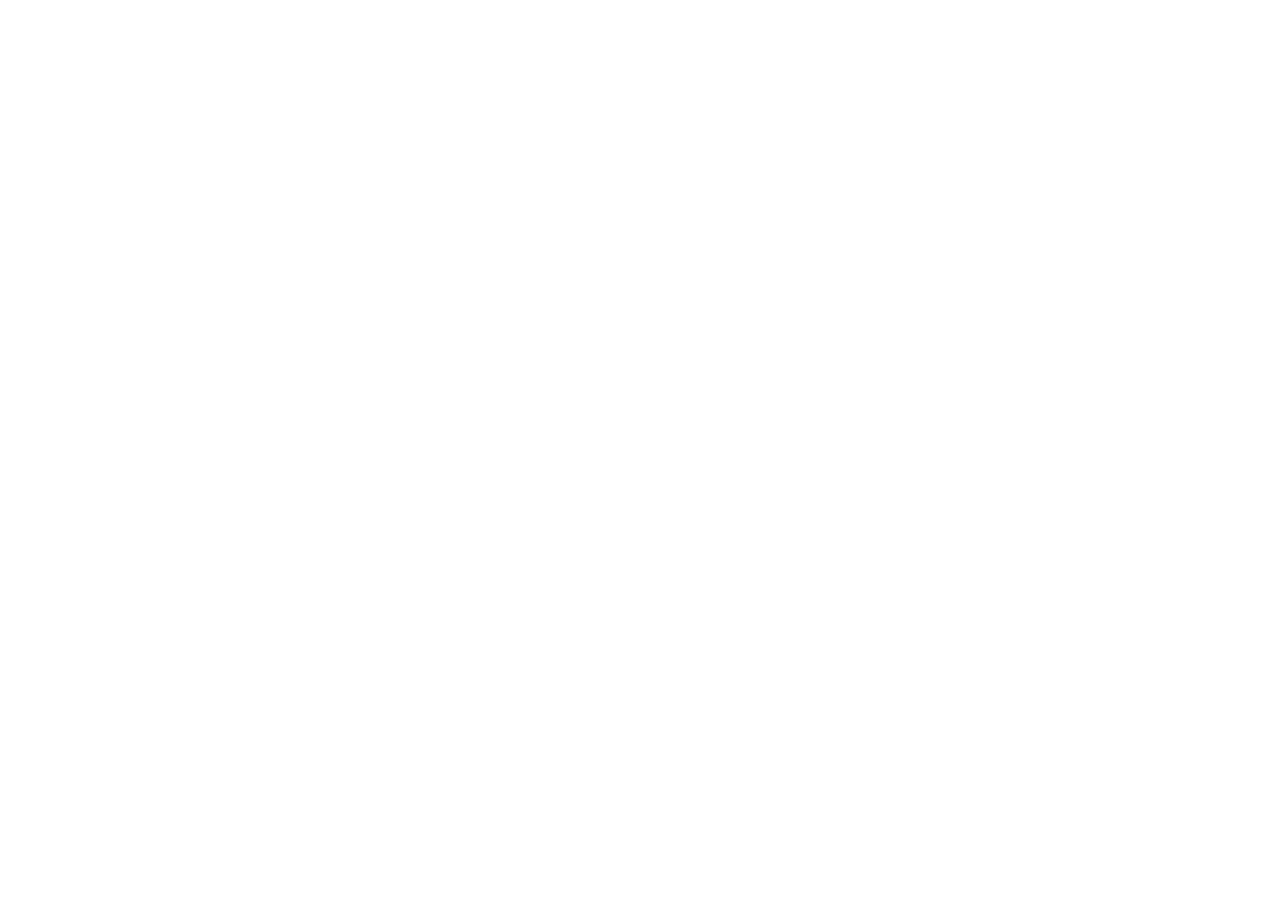
==== singolo1.html @ 7b062221 "init" ====
<!DOCTYPE html>
<html lang="en">

<head>
    <meta charset="UTF-8">
    <meta name="viewport" content="width=device-width, initial-scale=1.0">
    <link rel="stylesheet" href="./singolo1.css">
    <title>Document</title>
</head>

<body>

</body>

</html>
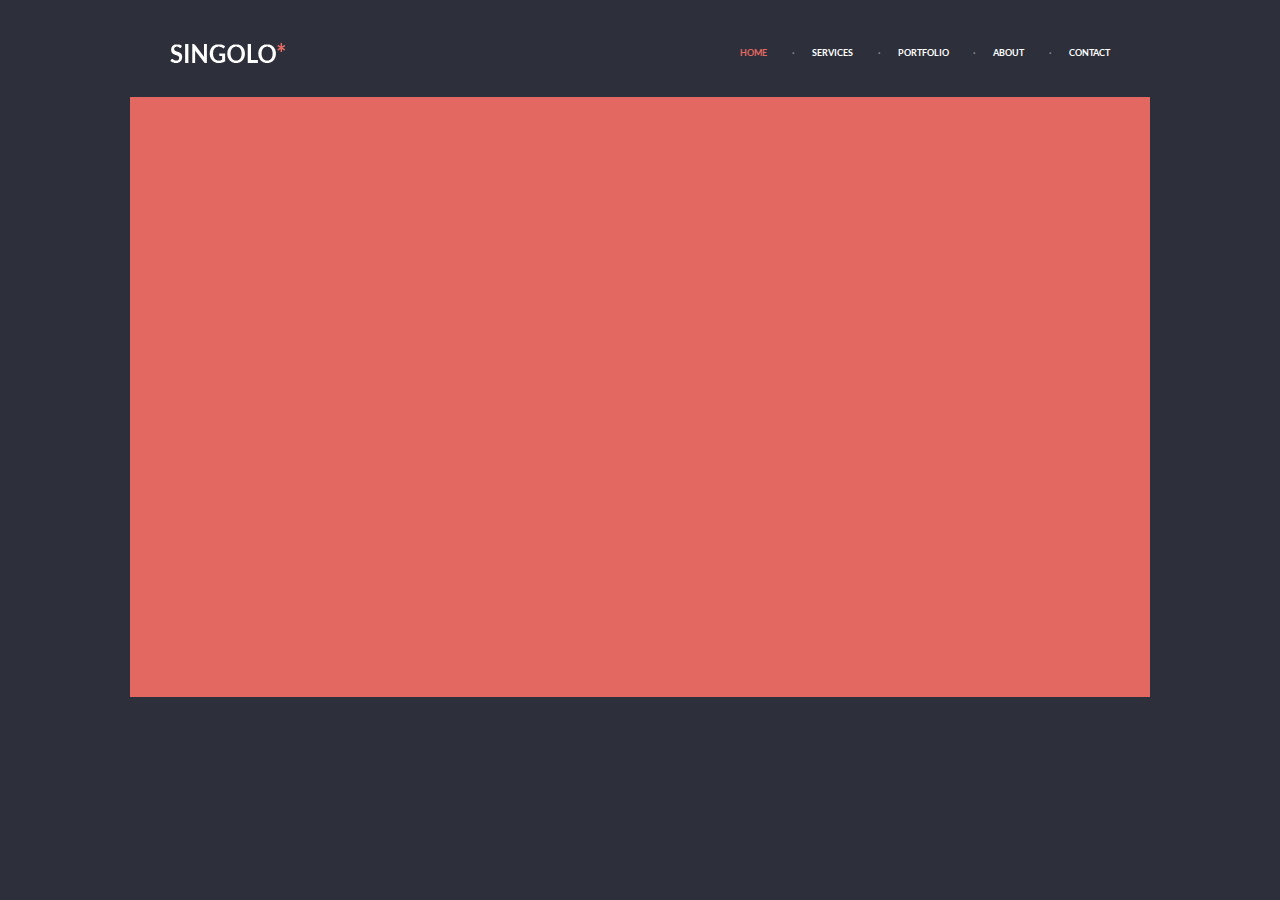
==== commit f33f7e57: "add: fonts" ====
--- a/singolo1.html
+++ b/singolo1.html
@@ -4,11 +4,29 @@
 <head>
     <meta charset="UTF-8">
     <meta name="viewport" content="width=device-width, initial-scale=1.0">
+    <!-- <link href="./assets/Lato-Bold.ttf" rel="stylesheet" type="text/css">
+    <link href="./assets/Lato-Regular.ttf" rel="stylesheet" type="text/css">
+    <link href="./assets/Lato-Light.ttf" rel="stylesheet" type="text/css"> -->
     <link rel="stylesheet" href="./singolo1.css">
     <title>Document</title>
 </head>
 
 <body>
+    <div class="wrapper">
+        <header class="header">
+            <div class="logo"><img src="./assets/SINGOLO_@1X.png" alt="logo"></div>
+            <ul class="menu">
+                <li>HOME</li>
+                <li>SERVICES</li>
+                <li>PORTFOLIO</li>
+                <li>ABOUT</li>
+                <li>CONTACT</li>
+            </ul>
+        </header>
+    </div>
+    <section class="main wrapper">
+
+    </section>
 
 </body>
 
--- a/singolo1.css
+++ b/singolo1.css
@@ -0,0 +1,60 @@
+@font-face {
+    font-family: "Lato";
+    src: url("./assets/Lato-Bold.ttf"), url("./assets/Lato-Light.ttf"), url("./assets/Lato-Regular.ttf");
+}
+
+body {
+    background-color: #2d303a;
+    font-family: "Lato";
+}
+
+.wrapper {
+    max-width: 1020px;
+    margin: 0 auto;
+}
+
+.header {
+    display: flex;
+    height: 89px;
+    justify-content: space-between;
+    align-items: center;
+    padding: 0 40px;
+    color: white;
+    font-weight: bold;
+}
+
+.logo {
+    height: 20px;
+}
+
+.menu {
+    display: flex;
+    width: 370px;
+    font-size: 9px;
+    list-style: none;
+    justify-content: space-between;
+}
+
+.menu li::before {
+    content: '·';
+    color: #ffffff70;
+    margin-right: 17px;
+}
+
+.menu li:first-child {
+    color: #e36861;
+}
+
+.menu li:first-child::before {
+    content: '';
+    margin-right: 0;
+}
+
+.menu:hover {
+    cursor: pointer;
+}
+
+.main {
+    height: 600px;
+    background-color: #e36861;
+}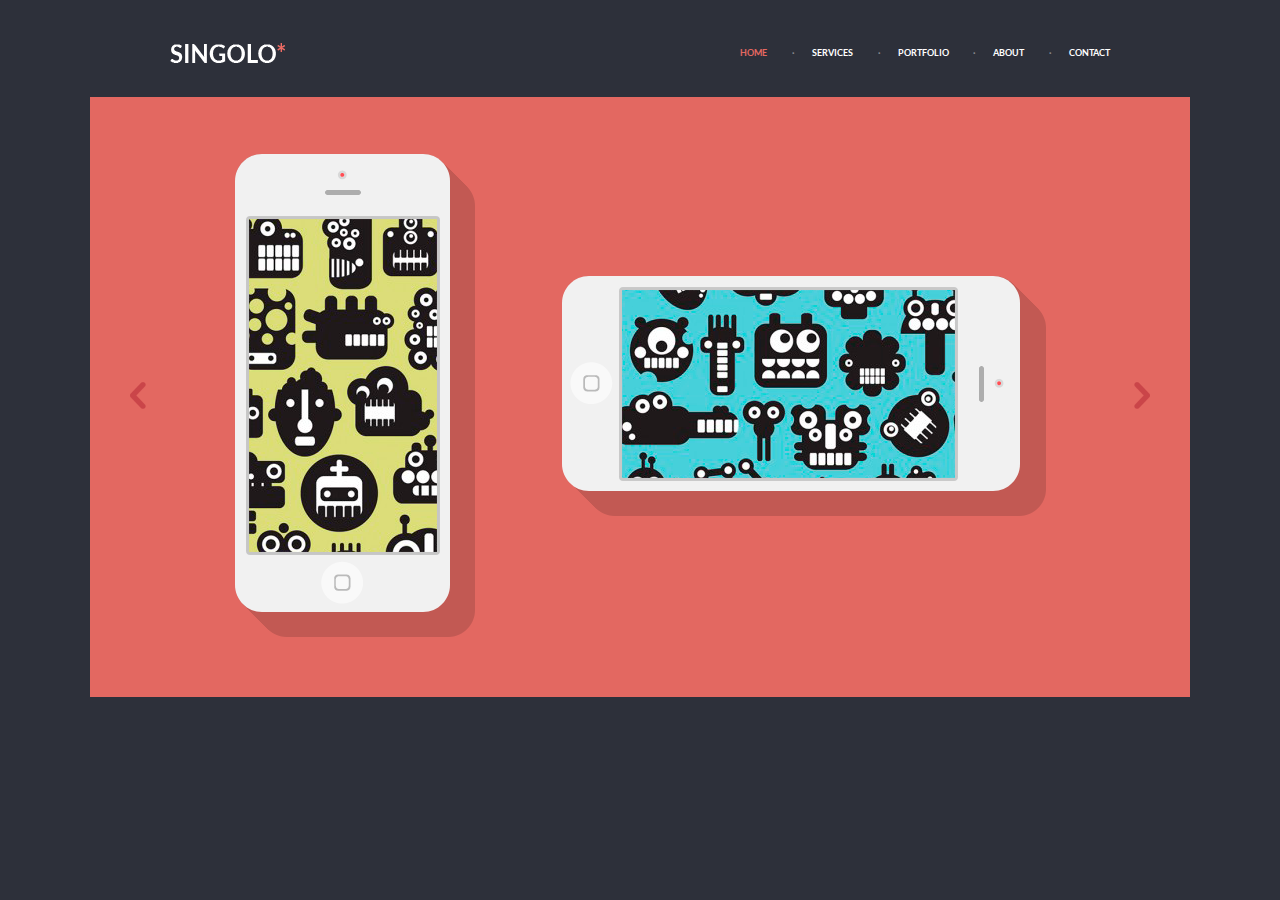
==== commit 10ba453f: "feat: add pics" ====
--- a/singolo1.html
+++ b/singolo1.html
@@ -25,6 +25,18 @@
         </header>
     </div>
     <section class="main wrapper">
+        <div class="leftArr">
+            <img src="./assets/left.svg" alt="left arrow">
+        </div>
+        <div class="vertPhone">
+            <img src="./assets/iPhone Vertical.png" alt="Vertical">
+        </div>
+        <div class="horizPhone">
+            <img src="./assets/iPhone Horizontal.png" alt="Horizontal">
+        </div>
+        <div class="rightArr">
+            <img src="./assets/right.svg" alt="right arrow">
+        </div>
 
     </section>
 
--- a/singolo1.css
+++ b/singolo1.css
@@ -57,4 +57,8 @@
 .main {
     height: 600px;
     background-color: #e36861;
+    display: flex;
+    justify-content: space-between;
+    align-items: center;
+    padding: 0 40px;
 }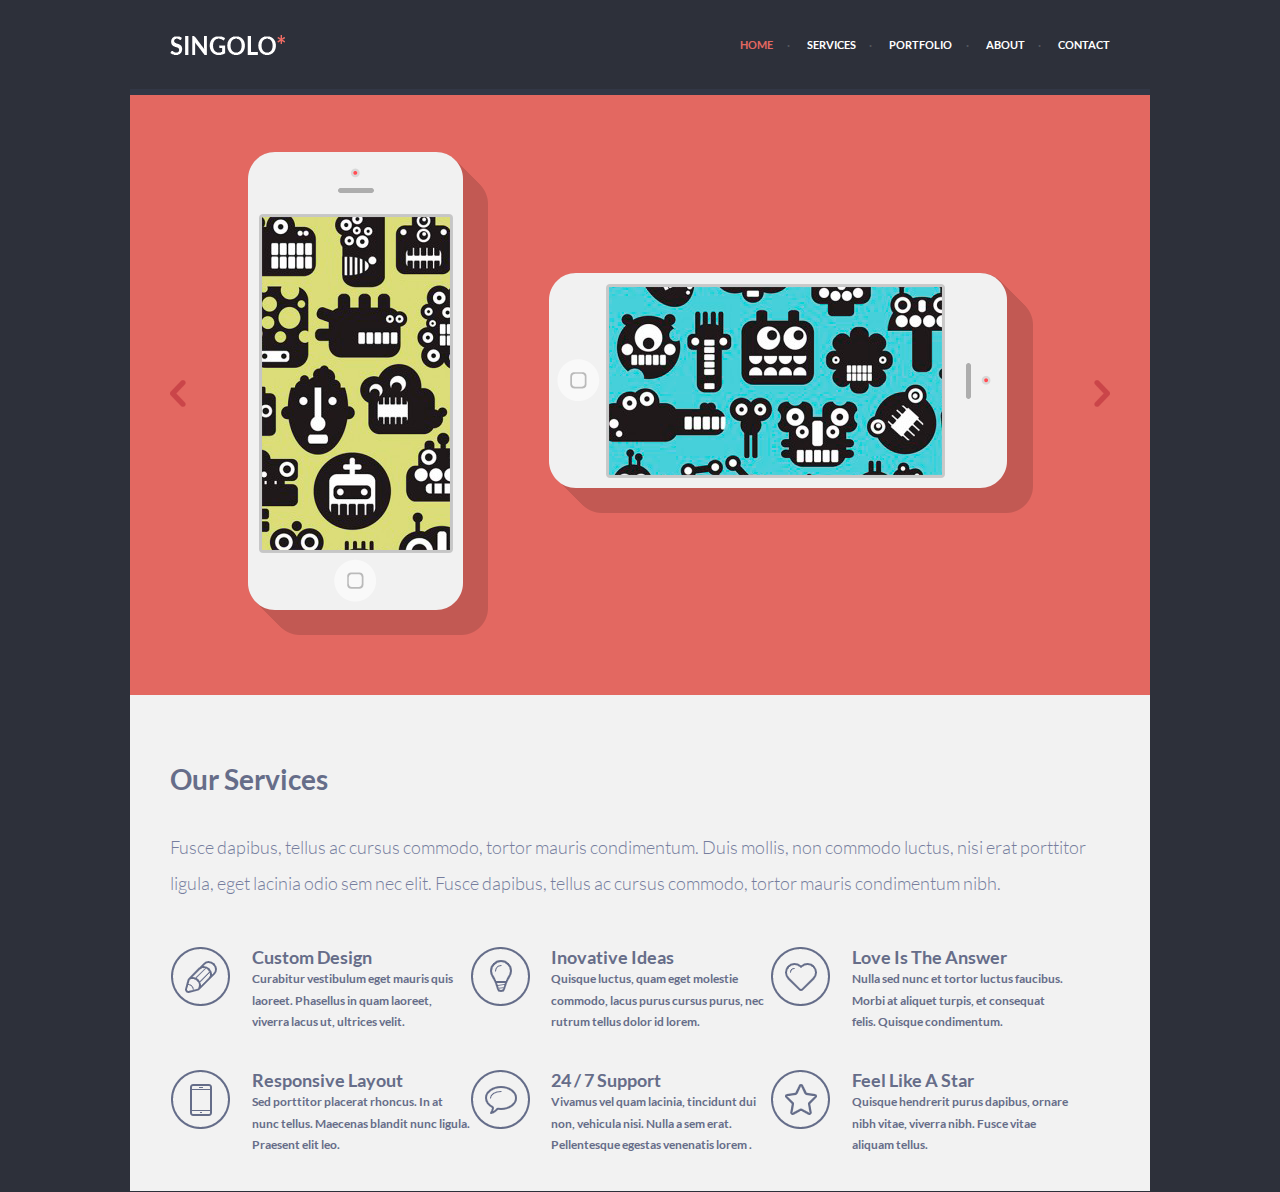
==== commit 3ff1cfbb: "feat: add service section" ====
--- a/singolo1.html
+++ b/singolo1.html
@@ -4,16 +4,15 @@
 <head>
     <meta charset="UTF-8">
     <meta name="viewport" content="width=device-width, initial-scale=1.0">
-    <!-- <link href="./assets/Lato-Bold.ttf" rel="stylesheet" type="text/css">
-    <link href="./assets/Lato-Regular.ttf" rel="stylesheet" type="text/css">
-    <link href="./assets/Lato-Light.ttf" rel="stylesheet" type="text/css"> -->
     <link rel="stylesheet" href="./singolo1.css">
-    <title>Document</title>
+    <title>singolo</title>
 </head>
 
 <body>
     <div class="wrapper">
+        <h1>singolo</h1>
         <header class="header">
+
             <div class="logo"><img src="./assets/SINGOLO_@1X.png" alt="logo"></div>
             <ul class="menu">
                 <li>HOME</li>
@@ -23,9 +22,11 @@
                 <li>CONTACT</li>
             </ul>
         </header>
+
     </div>
+    <div class="line"></div>
     <section class="main wrapper">
-        <div class="leftArr">
+        <div class="leftArrow">
             <img src="./assets/left.svg" alt="left arrow">
         </div>
         <div class="vertPhone">
@@ -34,8 +35,59 @@
         <div class="horizPhone">
             <img src="./assets/iPhone Horizontal.png" alt="Horizontal">
         </div>
-        <div class="rightArr">
+        <div class="rightArrow">
             <img src="./assets/right.svg" alt="right arrow">
+        </div>
+
+    </section>
+    <section class="services wrapper">
+        <p class="services_title">Our Services</p>
+        <p class="service_text">Fusce dapibus, tellus ac cursus commodo, tortor mauris condimentum. Duis mollis, non commodo luctus, nisi erat porttitor ligula, eget lacinia odio sem nec elit. Fusce dapibus, tellus ac cursus commodo, tortor mauris condimentum nibh.</p>
+        <div class="service_list">
+            <div class="service_item">
+                <div>
+                    <img src="./assets/pen.png" alt="pen">
+                </div>
+                <div>
+                    <p class="title">Custom Design</p>
+                    <p class="text">Curabitur vestibulum eget mauris quis laoreet. Phasellus in quam laoreet, viverra lacus ut, ultrices velit.</p>
+                </div>
+            </div>
+            <div class="service_item">
+                <div><img src="./assets/bulb.png" alt="bulb"></div>
+                <div>
+                    <p class="title">Inovative Ideas</p>
+                    <p class="text">Quisque luctus, quam eget molestie commodo, lacus purus cursus purus, nec rutrum tellus dolor id lorem.</p>
+                </div>
+            </div>
+            <div class="service_item">
+                <div><img src="./assets/heart.png" alt="heart"></div>
+                <div>
+                    <p class="title">Love Is The Answer</p>
+                    <p class="text">Nulla sed nunc et tortor luctus faucibus. Morbi at aliquet turpis, et consequat felis. Quisque condimentum.</p>
+                </div>
+            </div>
+            <div class="service_item">
+                <div><img src="./assets/phone.png" alt="layout"></div>
+                <div>
+                    <p class="title">Responsive Layout</p>
+                    <p class="text">Sed porttitor placerat rhoncus. In at nunc tellus. Maecenas blandit nunc ligula. Praesent elit leo.</p>
+                </div>
+            </div>
+            <div class="service_item">
+                <div><img src="./assets/bubble.png" alt="bubble"></div>
+                <div>
+                    <p class="title">24 / 7 Support</p>
+                    <p class="text">Vivamus vel quam lacinia, tincidunt dui non, vehicula nisi. Nulla a sem erat. Pellentesque egestas venenatis lorem .</p>
+                </div>
+            </div>
+            <div class="service_item">
+                <div><img src="./assets/star.png" alt="star"></div>
+                <div>
+                    <p class="title">Feel Like A Star</p>
+                    <p class="text">Quisque hendrerit purus dapibus, ornare nibh vitae, viverra nibh. Fusce vitae aliquam tellus.</p>
+                </div>
+            </div>
         </div>
 
     </section>
--- a/singolo1.css
+++ b/singolo1.css
@@ -1,6 +1,24 @@
 @font-face {
     font-family: "Lato";
-    src: url("./assets/Lato-Bold.ttf"), url("./assets/Lato-Light.ttf"), url("./assets/Lato-Regular.ttf");
+    src: url("./assets/Lato-Regular.ttf");
+}
+
+@font-face {
+    font-family: "Lato";
+    src: url("./assets/Lato-Light.ttf");
+    font-weight: lighter;
+}
+
+@font-face {
+    font-family: "Lato";
+    src: url("./assets/Lato-Bold.ttf");
+    font-weight: bold;
+}
+
+* {
+    box-sizing: border-box;
+    margin: 0;
+    padding: 0;
 }
 
 body {
@@ -8,9 +26,15 @@
     font-family: "Lato";
 }
 
+h1 {
+    font-size: 0;
+    color: transparent;
+}
+
 .wrapper {
     max-width: 1020px;
     margin: 0 auto;
+    padding: 0 40px;
 }
 
 .header {
@@ -18,7 +42,6 @@
     height: 89px;
     justify-content: space-between;
     align-items: center;
-    padding: 0 40px;
     color: white;
     font-weight: bold;
 }
@@ -30,14 +53,14 @@
 .menu {
     display: flex;
     width: 370px;
-    font-size: 9px;
+    font-size: 11px;
     list-style: none;
     justify-content: space-between;
 }
 
 .menu li::before {
     content: '·';
-    color: #ffffff70;
+    color: #ffffff30;
     margin-right: 17px;
 }
 
@@ -54,11 +77,71 @@
     cursor: pointer;
 }
 
+.line {
+    background-color: #323746;
+    height: 6px;
+    width: 1020px;
+    margin: 0 auto;
+}
+
 .main {
     height: 600px;
     background-color: #e36861;
     display: flex;
     justify-content: space-between;
     align-items: center;
-    padding: 0 40px;
+}
+
+.leftArrow:hover,
+.rightArrow:hover {
+    cursor: pointer;
+}
+
+.services {
+    height: 496px;
+    background-color: #f2f2f2;
+    color: #666d89;
+}
+
+.services_title {
+    padding-top: 67px;
+    font-weight: bold;
+    font-size: 28px;
+    color: rgba(102, 109, 137, 255);
+}
+
+.service_text {
+    margin-top: 33px;
+    font-weight: lighter;
+    font-size: 18px;
+    color: rgba(118, 126, 158, 255);
+    line-height: 2;
+}
+
+.service_list {
+    display: flex;
+    flex-wrap: wrap;
+    margin-top: 45px;
+}
+
+.service_item {
+    display: flex;
+    max-width: 300px;
+    max-height: 86px;
+    margin-bottom: 37px;
+}
+
+.service_item img {
+    margin-right: 20px;
+}
+
+.service_item .title {
+    font-size: 18px;
+    font-weight: bold;
+}
+
+.service_item .text {
+    font-size: 12px;
+    line-height: 1.8;
+    font-weight: bold;
 }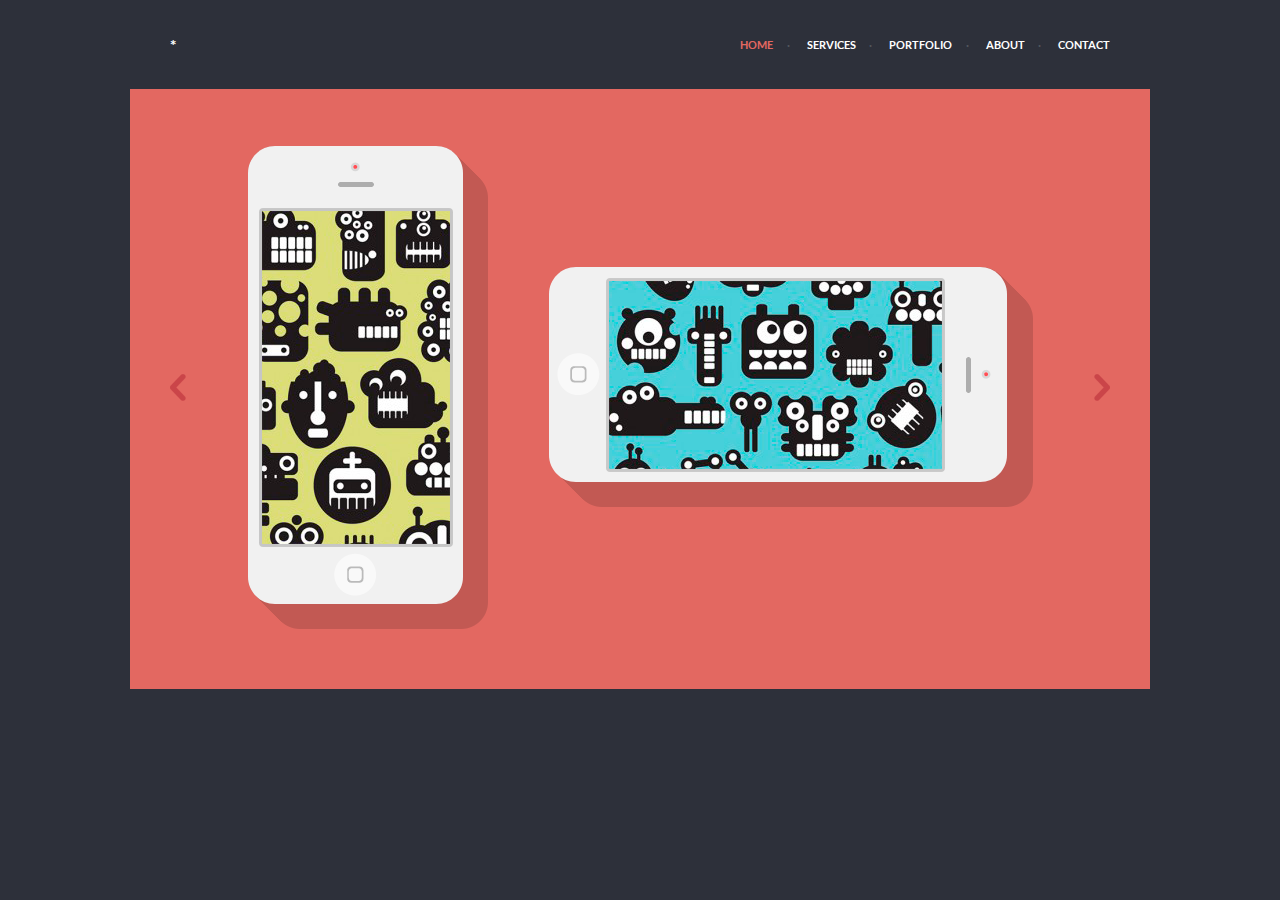
==== commit af687ad9: "refactor: logo" ====
--- a/singolo1.html
+++ b/singolo1.html
@@ -4,16 +4,20 @@
 <head>
     <meta charset="UTF-8">
     <meta name="viewport" content="width=device-width, initial-scale=1.0">
+    <!-- <link href="./assets/Lato-Bold.ttf" rel="stylesheet" type="text/css">
+    <link href="./assets/Lato-Regular.ttf" rel="stylesheet" type="text/css">
+    <link href="./assets/Lato-Light.ttf" rel="stylesheet" type="text/css"> -->
     <link rel="stylesheet" href="./singolo1.css">
-    <title>singolo</title>
+    <title>Document</title>
 </head>
 
 <body>
     <div class="wrapper">
-        <h1>singolo</h1>
         <header class="header">
-
-            <div class="logo"><img src="./assets/SINGOLO_@1X.png" alt="logo"></div>
+            <div class="logo">
+                <h1>SINGOLO</h1>
+                <span class="logo-star">*</span>
+            </div>
             <ul class="menu">
                 <li>HOME</li>
                 <li>SERVICES</li>
@@ -22,72 +26,19 @@
                 <li>CONTACT</li>
             </ul>
         </header>
-
     </div>
-    <div class="line"></div>
     <section class="main wrapper">
-        <div class="leftArrow">
+        <div class="left-arr">
             <img src="./assets/left.svg" alt="left arrow">
         </div>
-        <div class="vertPhone">
+        <div class="vert_phone">
             <img src="./assets/iPhone Vertical.png" alt="Vertical">
         </div>
-        <div class="horizPhone">
+        <div class="horiz-phone">
             <img src="./assets/iPhone Horizontal.png" alt="Horizontal">
         </div>
-        <div class="rightArrow">
+        <div class="right-arr">
             <img src="./assets/right.svg" alt="right arrow">
-        </div>
-
-    </section>
-    <section class="services wrapper">
-        <p class="services_title">Our Services</p>
-        <p class="service_text">Fusce dapibus, tellus ac cursus commodo, tortor mauris condimentum. Duis mollis, non commodo luctus, nisi erat porttitor ligula, eget lacinia odio sem nec elit. Fusce dapibus, tellus ac cursus commodo, tortor mauris condimentum nibh.</p>
-        <div class="service_list">
-            <div class="service_item">
-                <div>
-                    <img src="./assets/pen.png" alt="pen">
-                </div>
-                <div>
-                    <p class="title">Custom Design</p>
-                    <p class="text">Curabitur vestibulum eget mauris quis laoreet. Phasellus in quam laoreet, viverra lacus ut, ultrices velit.</p>
-                </div>
-            </div>
-            <div class="service_item">
-                <div><img src="./assets/bulb.png" alt="bulb"></div>
-                <div>
-                    <p class="title">Inovative Ideas</p>
-                    <p class="text">Quisque luctus, quam eget molestie commodo, lacus purus cursus purus, nec rutrum tellus dolor id lorem.</p>
-                </div>
-            </div>
-            <div class="service_item">
-                <div><img src="./assets/heart.png" alt="heart"></div>
-                <div>
-                    <p class="title">Love Is The Answer</p>
-                    <p class="text">Nulla sed nunc et tortor luctus faucibus. Morbi at aliquet turpis, et consequat felis. Quisque condimentum.</p>
-                </div>
-            </div>
-            <div class="service_item">
-                <div><img src="./assets/phone.png" alt="layout"></div>
-                <div>
-                    <p class="title">Responsive Layout</p>
-                    <p class="text">Sed porttitor placerat rhoncus. In at nunc tellus. Maecenas blandit nunc ligula. Praesent elit leo.</p>
-                </div>
-            </div>
-            <div class="service_item">
-                <div><img src="./assets/bubble.png" alt="bubble"></div>
-                <div>
-                    <p class="title">24 / 7 Support</p>
-                    <p class="text">Vivamus vel quam lacinia, tincidunt dui non, vehicula nisi. Nulla a sem erat. Pellentesque egestas venenatis lorem .</p>
-                </div>
-            </div>
-            <div class="service_item">
-                <div><img src="./assets/star.png" alt="star"></div>
-                <div>
-                    <p class="title">Feel Like A Star</p>
-                    <p class="text">Quisque hendrerit purus dapibus, ornare nibh vitae, viverra nibh. Fusce vitae aliquam tellus.</p>
-                </div>
-            </div>
         </div>
 
     </section>
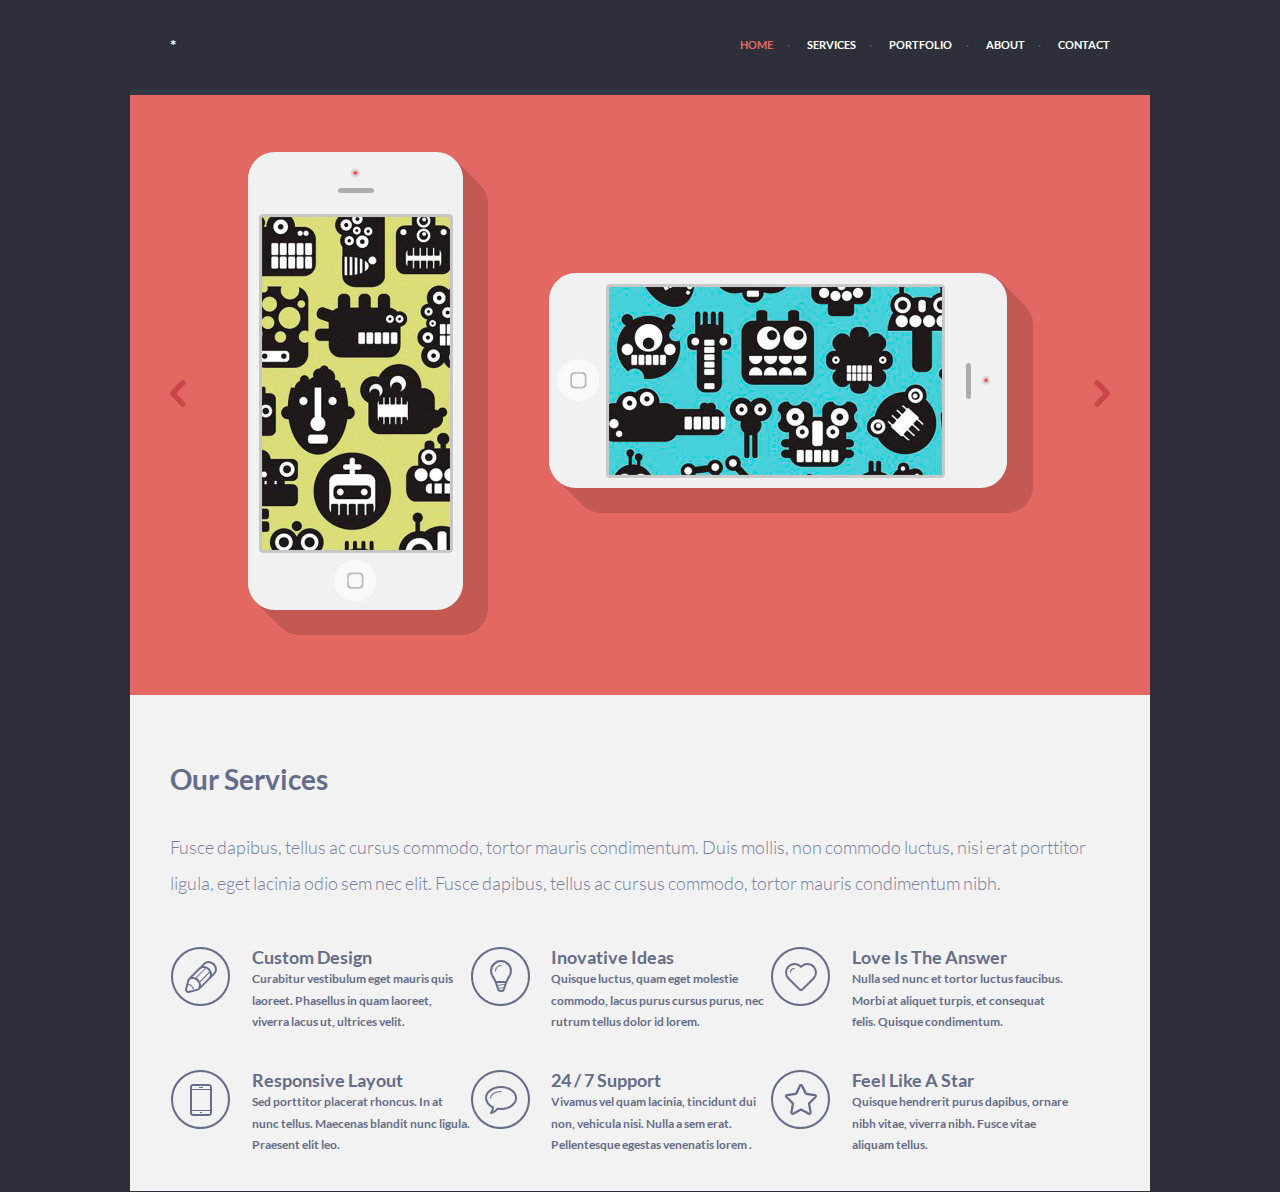
==== commit 6e5dde2a: "fix" ====
--- a/singolo1.html
+++ b/singolo1.html
@@ -4,11 +4,8 @@
 <head>
     <meta charset="UTF-8">
     <meta name="viewport" content="width=device-width, initial-scale=1.0">
-    <!-- <link href="./assets/Lato-Bold.ttf" rel="stylesheet" type="text/css">
-    <link href="./assets/Lato-Regular.ttf" rel="stylesheet" type="text/css">
-    <link href="./assets/Lato-Light.ttf" rel="stylesheet" type="text/css"> -->
     <link rel="stylesheet" href="./singolo1.css">
-    <title>Document</title>
+    <title>singolo</title>
 </head>
 
 <body>
@@ -25,8 +22,10 @@
                 <li>ABOUT</li>
                 <li>CONTACT</li>
             </ul>
-        </header>
+        </header>   
     </div>
+    <main>
+    <div class="line"></div>
     <section class="main wrapper">
         <div class="left-arr">
             <img src="./assets/left.svg" alt="left arrow">
@@ -38,11 +37,63 @@
             <img src="./assets/iPhone Horizontal.png" alt="Horizontal">
         </div>
         <div class="right-arr">
+
             <img src="./assets/right.svg" alt="right arrow">
         </div>
 
     </section>
+    <section class="services wrapper">
+        <p class="services_title">Our Services</p>
+        <p class="service_text">Fusce dapibus, tellus ac cursus commodo, tortor mauris condimentum. Duis mollis, non commodo luctus, nisi erat porttitor ligula, eget lacinia odio sem nec elit. Fusce dapibus, tellus ac cursus commodo, tortor mauris condimentum nibh.</p>
+        <div class="service_list">
+            <div class="service_item">
+                <div>
+                    <img src="./assets/pen.png" alt="pen">
+                </div>
+                <div>
+                    <p class="title">Custom Design</p>
+                    <p class="text">Curabitur vestibulum eget mauris quis laoreet. Phasellus in quam laoreet, viverra lacus ut, ultrices velit.</p>
+                </div>
+            </div>
+            <div class="service_item">
+                <div><img src="./assets/bulb.png" alt="bulb"></div>
+                <div>
+                    <p class="title">Inovative Ideas</p>
+                    <p class="text">Quisque luctus, quam eget molestie commodo, lacus purus cursus purus, nec rutrum tellus dolor id lorem.</p>
+                </div>
+            </div>
+            <div class="service_item">
+                <div><img src="./assets/heart.png" alt="heart"></div>
+                <div>
+                    <p class="title">Love Is The Answer</p>
+                    <p class="text">Nulla sed nunc et tortor luctus faucibus. Morbi at aliquet turpis, et consequat felis. Quisque condimentum.</p>
+                </div>
+            </div>
+            <div class="service_item">
+                <div><img src="./assets/phone.png" alt="layout"></div>
+                <div>
+                    <p class="title">Responsive Layout</p>
+                    <p class="text">Sed porttitor placerat rhoncus. In at nunc tellus. Maecenas blandit nunc ligula. Praesent elit leo.</p>
+                </div>
+            </div>
+            <div class="service_item">
+                <div><img src="./assets/bubble.png" alt="bubble"></div>
+                <div>
+                    <p class="title">24 / 7 Support</p>
+                    <p class="text">Vivamus vel quam lacinia, tincidunt dui non, vehicula nisi. Nulla a sem erat. Pellentesque egestas venenatis lorem .</p>
+                </div>
+            </div>
+            <div class="service_item">
+                <div><img src="./assets/star.png" alt="star"></div>
+                <div>
+                    <p class="title">Feel Like A Star</p>
+                    <p class="text">Quisque hendrerit purus dapibus, ornare nibh vitae, viverra nibh. Fusce vitae aliquam tellus.</p>
+                </div>
+            </div>
+        </div>
 
+    </section>
+</main>
 </body>
 
 </html>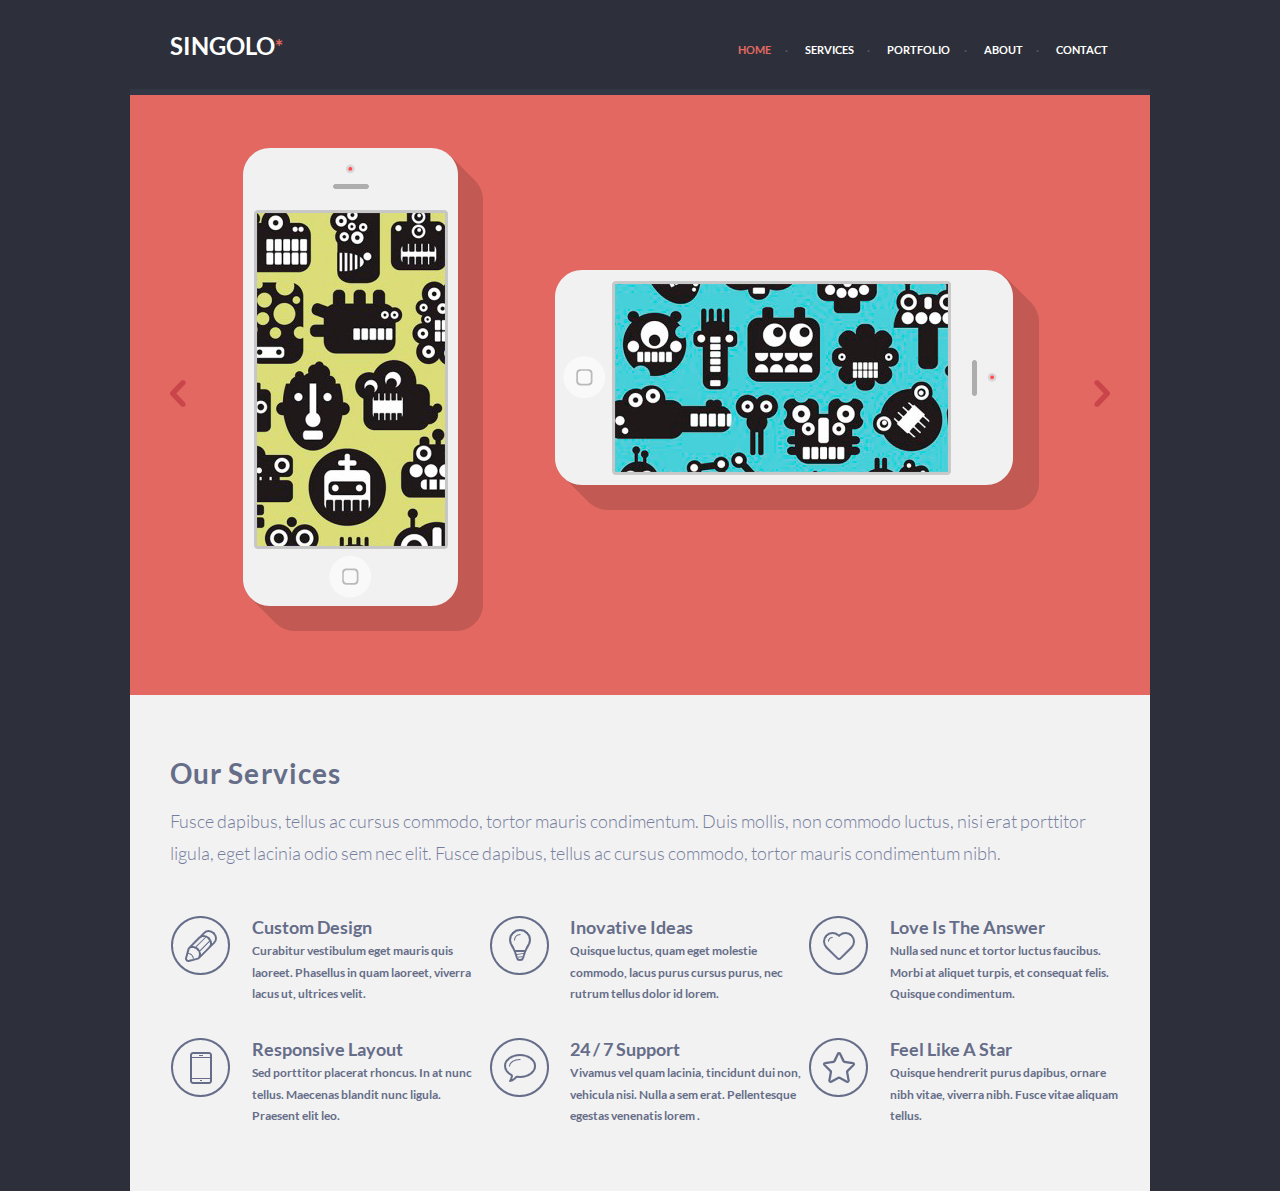
==== commit ffd80abe: "refactor: pixel perfect" ====
--- a/singolo1.html
+++ b/singolo1.html
@@ -12,8 +12,8 @@
     <div class="wrapper">
         <header class="header">
             <div class="logo">
-                <h1>SINGOLO</h1>
-                <span class="logo-star">*</span>
+                <h1><span>SINGOLO</span><span class="logo-star">*</span></h1>
+                
             </div>
             <ul class="menu">
                 <li>HOME</li>
@@ -33,7 +33,7 @@
         <div class="vert_phone">
             <img src="./assets/iPhone Vertical.png" alt="Vertical">
         </div>
-        <div class="horiz-phone">
+        <div class="horizontal_phone">
             <img src="./assets/iPhone Horizontal.png" alt="Horizontal">
         </div>
         <div class="right-arr">
--- a/singolo1.css
+++ b/singolo1.css
@@ -27,8 +27,14 @@
 }
 
 h1 {
-    font-size: 0;
-    color: transparent;
+    font-size: 24px;
+    font-weight: bold;
+    color: white;
+}
+.logo-star {
+    color: #e36861;
+    font-size: 20px;
+    font-weight: bold;
 }
 
 .wrapper {
@@ -44,10 +50,13 @@
     align-items: center;
     color: white;
     font-weight: bold;
+    padding-top: 9px;
+    padding-right: 2px;
 }
 
 .logo {
     height: 20px;
+    padding-bottom: 36px;
 }
 
 .menu {
@@ -92,9 +101,17 @@
     align-items: center;
 }
 
-.leftArrow:hover,
-.rightArrow:hover {
+.left-arr:hover,
+.right-arr:hover {
     cursor: pointer;
+}
+.vert_phone {
+    margin-left: -15px;
+    margin-top: -7px;
+}
+.horizontal_phone {
+    margin-right: -16px;
+    margin-top: -7px;
 }
 
 .services {
@@ -104,31 +121,34 @@
 }
 
 .services_title {
-    padding-top: 67px;
+    padding-top: 61px;
+    letter-spacing: 1.1px;
     font-weight: bold;
     font-size: 28px;
     color: rgba(102, 109, 137, 255);
 }
 
 .service_text {
-    margin-top: 33px;
+    margin-top: 15px;
     font-weight: lighter;
     font-size: 18px;
     color: rgba(118, 126, 158, 255);
-    line-height: 2;
+    line-height: 1.8;
 }
 
 .service_list {
     display: flex;
     flex-wrap: wrap;
     margin-top: 45px;
+    width: 957px;
 }
 
 .service_item {
     display: flex;
-    max-width: 300px;
-    max-height: 86px;
-    margin-bottom: 37px;
+    max-width: 319px;
+    max-height: 80px;
+    margin-bottom: 42px;
+    line-height: 1.4;
 }
 
 .service_item img {
